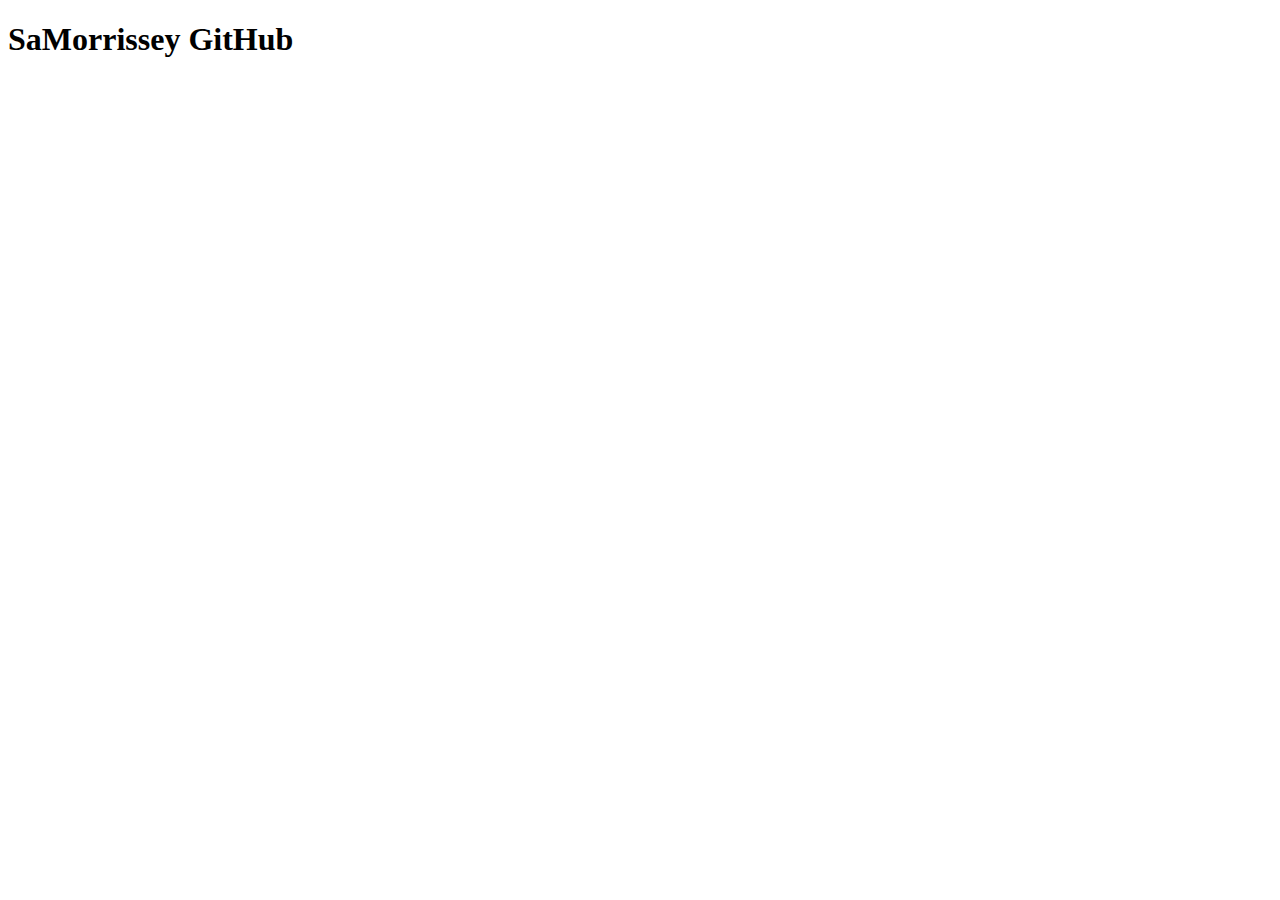
==== index.html @ ce806090 "Add top level index" ====
<!doctype html>
<html>
<head>
<meta charset="utf-8">
<title>SaMorrissey</title>
    <link href="https://fonts.googleapis.com/css?family=Work Sans" rel="stylesheet">
    <link href="https://fonts.googleapis.com/css?family=Crimson Text" rel="stylesheet">
    <link href="css/style.css" rel="stylesheet" type="text/css">
</head>

<body>
    <main id="main">
        
         <header id="title" >
            <h1>SaMorrissey GitHub</h1>
          </header>
    </main>
</body>
</html>
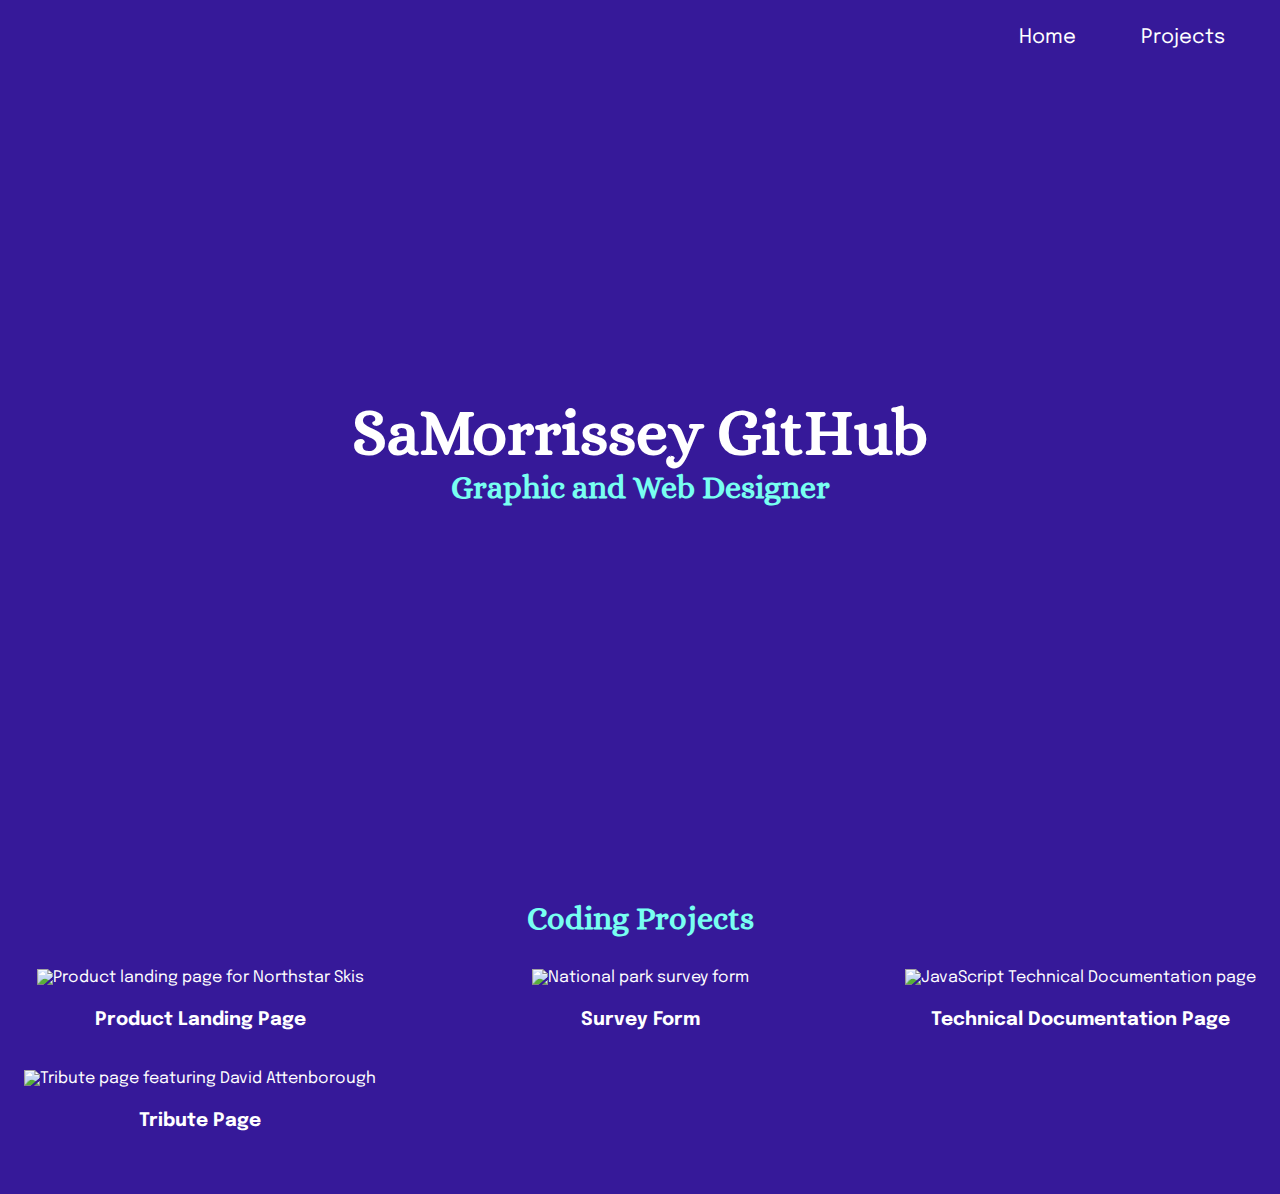
==== commit 0ee77575: "Added CSS file and outline for HTML frame work to begin adding project links." ====
--- a/index.html
+++ b/index.html
@@ -2,18 +2,73 @@
 <html>
 <head>
 <meta charset="utf-8">
-<title>SaMorrissey</title>
-    <link href="https://fonts.googleapis.com/css?family=Work Sans" rel="stylesheet">
-    <link href="https://fonts.googleapis.com/css?family=Crimson Text" rel="stylesheet">
-    <link href="css/style.css" rel="stylesheet" type="text/css">
+<meta name="viewport" content="width=device-width, initial-scale=1.0">
+<meta http-equiv="X-UA-Compatible" content="ie=edge"> 
+<title>SaMorrissey GitHub</title>
+<link href='https://fonts.googleapis.com/css?family=Alice' rel='stylesheet'>
+<link href='https://fonts.googleapis.com/css?family=Epilogue' rel='stylesheet'>
+    <link href="style.css" rel="stylesheet" type="text/css">
 </head>
 
 <body>
-    <main id="main">
-        
-         <header id="title" >
-            <h1>SaMorrissey GitHub</h1>
-          </header>
-    </main>
+
+    <!--Navigation Section-->
+    <nav id="navbar">
+        <ul class="nav-list">
+            <li class="list-item"><span><a href="#welcome-section">Home</a></span></li>
+            <li class="list-item"><span><a href="#projects">Projects</a></span></li>
+            <!-- <li class="list-item"><span><a href="#contact">Contact</a></span></li> -->
+        </ul>
+    </nav>
+
+    <!--Welcome Section-->
+    <section id="welcome-section">
+        <h1>SaMorrissey GitHub</h1>
+        <h2>Graphic and Web Designer</h2>
+    </section>
+
+    <!--Body (Project Section)-->
+    <section id="projects">
+
+        <h2>Coding Projects</h2>
+        <div class="project-container">
+
+        <!--Product Landing Page-->
+        <div class="project-tile">
+            <a href="https://samorrissey.github.io/fcc_product_landing_page/index.html" target="_blank">
+                <img class="project-image" src="resources/northstarSkisPage.JPG" 
+                alt="Product landing page for Northstar Skis" />
+                <span><h3 class="project-title">Product Landing Page</h3></span>
+            </a>
+        </div>
+    
+        <!--Survey Form-->
+        <div class="project-tile">
+            <a href="https://samorrissey.github.io/fcc_survey_form/index.html" target="_blank">
+                <img class="project-image" src="resources/surveyPage.JPG" alt="National park survey form" />
+                <span><h3 class="project-title">Survey Form</h3></span>
+            </a>
+        </div>
+    
+        <!--Technical Documentation Page-->
+        <div class="project-tile">
+            <a href="https://samorrissey.github.io/fcc_technical_documentation_page/index.html" target="_blank">
+                <img class="project-image" src="resources/technicalDocumentationPage.JPG" 
+                alt="JavaScript Technical Documentation page" />
+                <span><h3 class="project-title">Technical Documentation Page</h3></span>
+            </a>
+        </div>
+    
+        <!--Tribute Page-->
+        <div class="project-tile">
+            <a href="https://samorrissey.github.io/fcc_tribute_page/index.html" target="_blank">
+                <img class="project-image" src="resources/tributePage.JPG" alt="Tribute page featuring David Attenborough" />
+                <span><h3 class="project-title">Tribute Page</h3></span>
+            </a>
+        </div>
+        </div>
+
+    </section>
+
 </body>
 </html>
--- a/style.css
+++ b/style.css
@@ -0,0 +1,188 @@
+* {
+    box-sizing: border-box; 
+    padding: 0; 
+    margin: 0; 
+}
+
+/*HTML (Universal) Styles*/
+body{
+    background-color: #361999; 
+}
+
+h1 {
+    font-family: 'Alice', Helvetica, sans-serif;
+    color: white; 
+    font-size: 4rem;
+}
+
+h2 {
+    font-family: 'Alice', Helvetica, sans-serif;
+    color: #78FFF1; 
+    font-size: 2rem; 
+}
+
+h3 {
+    color: white;  
+    font-family: 'Epilogue'; 
+}
+
+p {
+    color: white;  
+    font-family: 'Epilogue'; 
+    padding-top: 1rem; 
+    padding-bottom: 1rem;
+    font-size: .5rem;   
+}
+
+a {
+    font-family: 'Epilogue';
+    color: white; 
+    text-decoration: none;
+}
+
+/*Hover Styles*/
+/*Strikethrough hover from Codepen developer tsinemis*/
+span {
+    position: relative;
+    display: block;
+    cursor: pointer;
+  }
+
+span:before, span:after {
+    content: '';
+    position: absolute;
+    width: 0%;
+    height: 1px;
+    top: 50%;
+    margin-top: -0.5px;
+    background: #FF6495; 
+}
+  
+span:before {
+    left: -2.5px;
+}
+
+span:after {
+    right: 2.5px;
+    background: #FF6495; 
+    transition: width 0.8s cubic-bezier(0.22, 0.61, 0.36, 1);
+}
+  
+span:hover:before {
+    background: #FF6495; 
+    width: 100%;
+    transition: width 0.5s cubic-bezier(0.22, 0.61, 0.36, 1);
+}
+  
+span:hover:after {
+    background: transparent;
+    width: 100%;
+    transition: 0s;
+}
+
+/*Navigation Styles*/
+#navbar {
+   background-color: #361999; 
+   color: white; 
+   display: flex;
+   justify-content: flex-end;
+   position: fixed; 
+   font-size: 1.25rem;
+   padding-right: 25px; 
+   width: 100%; 
+   z-index: 99;
+}
+
+.nav-list {
+    list-style-type: none;
+}
+
+.nav-list .list-item {
+    display: inline-block; 
+    padding: 25px 30px; 
+}
+
+/*Masthead (Welcome) Section Styles*/
+#welcome-section {
+    display: flex;
+    flex-direction: column;
+    align-items: center;
+    justify-content: center;
+    width: 100%;
+    height: 100vh; 
+}
+
+/*Project (Body) Section*/
+#projects {
+    text-align: center;
+    display: flex;
+    flex-direction: column;
+    align-items: center;
+    justify-content: center;
+}
+
+#projects h2 {
+    padding-bottom: 2rem;
+}
+
+.project-container {
+    display: grid; 
+    grid-template-columns: repeat(auto-fit, minmax(320px, 1fr));
+    grid-gap: 2.5rem; 
+    width: 100%;
+    margin: 0 auto;   
+    margin-bottom: 4rem;  
+    max-width: 1280px;
+}
+
+.project-image {
+    height: 450px; 
+    width: 100%; 
+    object-fit: cover;
+}
+
+.project-title {
+    margin-top: 1.5rem; 
+}
+
+/*Contact Section*/
+#contact {
+    text-align: center;
+    display: flex;
+    flex-direction: column;
+    align-items: center;
+    justify-content: center;
+}
+
+#contact h2 {
+    padding-bottom: 2rem;
+}
+
+#profile-link {
+    padding-bottom: 3rem; 
+}
+
+/*Media Queries*/
+@media all and (max-width: 975px) {
+    #projects {
+        padding: 6rem 1rem; 
+    }
+    /*height calculation from FCC*/
+    .project-image {
+        height: calc(100% - 5rem); 
+    }
+}
+@media all and (max-width: 480px) {
+  #navbar {
+        justify-content: center;
+    }
+    .nav-list {
+        margin: 0 1rem; 
+    }
+    h2 {
+        font-size: 1.5rem;
+    }
+    .project-container {
+        grid-template-columns: 1fr;
+    }
+}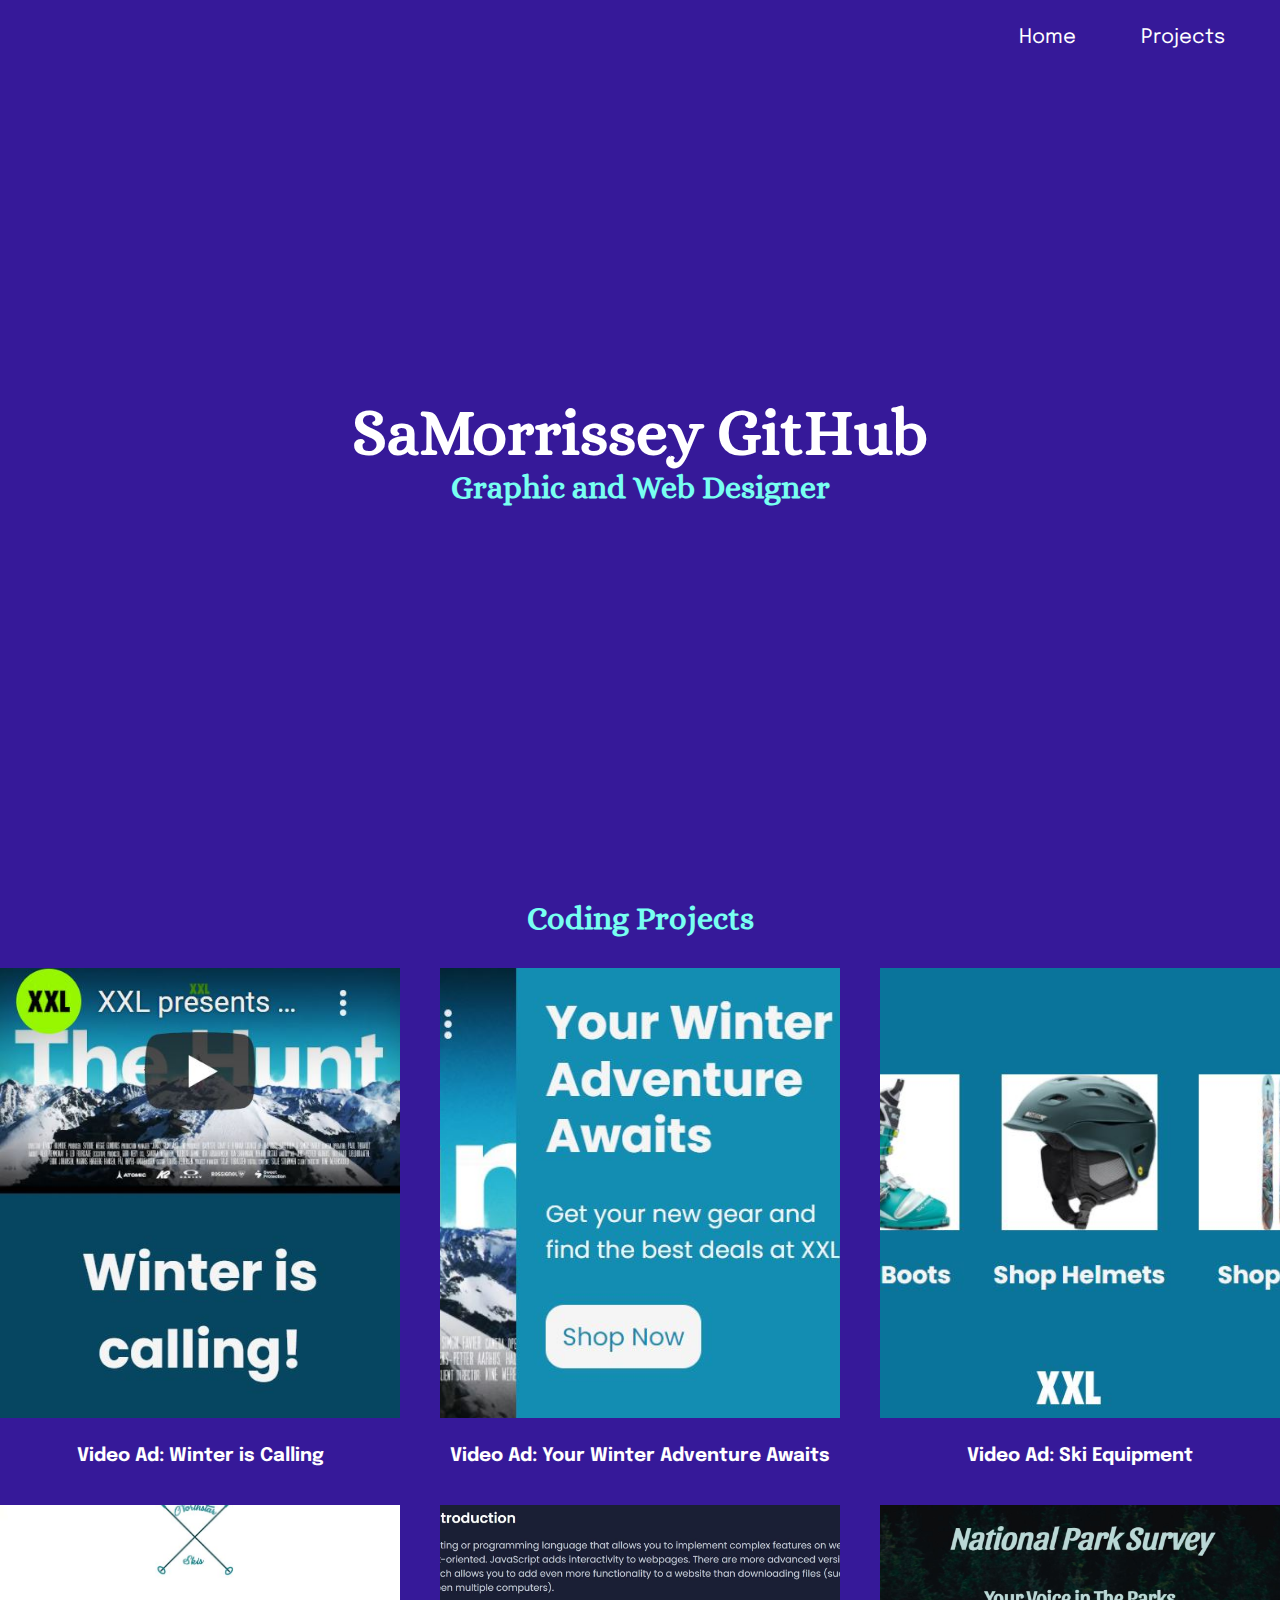
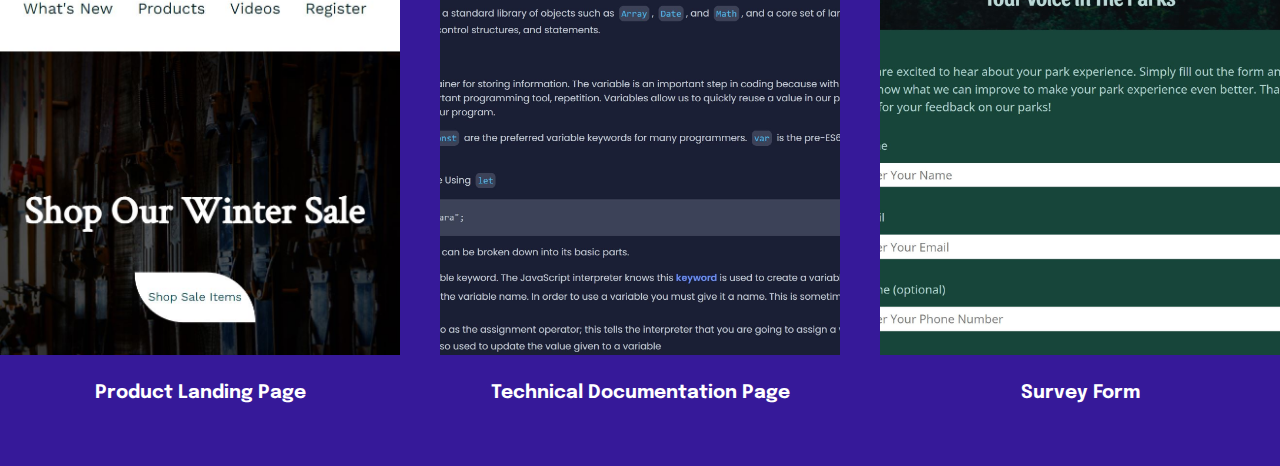
==== commit 4b7f4e55: "added video ad sections and alt tags; need to create links for the ads" ====
--- a/index.html
+++ b/index.html
@@ -32,16 +32,49 @@
 
         <h2>Coding Projects</h2>
         <div class="project-container">
+    
+        <!--Video Ad: Winter is Calling-->
+        <div class="project-tile">
+            <a href="https://samorrissey.github.io/fcc_tribute_page/index.html" target="_blank">
+                <img class="project-image" src="resources/winterIsCalling.JPG" alt="XXL video ad for 'The Hunt' commercial" />
+                <span><h3 class="project-title">Video Ad: Winter is Calling</h3></span>
+            </a>
+        </div>
+
+        <!--Video Ad: Your Winter Adventure Awaits-->
+        <div class="project-tile">
+            <a href="https://samorrissey.github.io/fcc_survey_form/index.html" target="_blank">
+                <img class="project-image" src="resources/yourWinterAdventureAwaits.JPG" alt="XXL video ad for 'The Hunt' commercial" />
+                <span><h3 class="project-title">Video Ad: Your Winter Adventure Awaits</h3></span>
+                </a>
+        </div>
+
+        <!--Video Ad: Shop Ski Equiment-->
+        <div class="project-tile">
+            <a href="https://samorrissey.github.io/fcc_survey_form/index.html" target="_blank">
+                <img class="project-image" src="resources/multishop.JPG" alt="XXL video ad for 'The Hunt' commercial" />
+                <span><h3 class="project-title">Video Ad: Ski Equipment</h3></span>
+                </a>
+        </div>
 
         <!--Product Landing Page-->
         <div class="project-tile">
             <a href="https://samorrissey.github.io/fcc_product_landing_page/index.html" target="_blank">
-                <img class="project-image" src="resources/northstarSkisPage.JPG" 
+                <img class="project-image" src="resources/northstarSkisPage.JPG"
                 alt="Product landing page for Northstar Skis" />
                 <span><h3 class="project-title">Product Landing Page</h3></span>
             </a>
         </div>
     
+        <!--Technical Documentation Page-->
+        <div class="project-tile">
+            <a href="https://samorrissey.github.io/fcc_technical_documentation_page/index.html" target="_blank">
+                <img class="project-image" src="resources/technicalDocumentationPage.JPG"
+                alt="JavaScript Technical Documentation page" />
+                <span><h3 class="project-title">Technical Documentation Page</h3></span>
+            </a>
+        </div>
+
         <!--Survey Form-->
         <div class="project-tile">
             <a href="https://samorrissey.github.io/fcc_survey_form/index.html" target="_blank">
@@ -49,23 +82,7 @@
                 <span><h3 class="project-title">Survey Form</h3></span>
             </a>
         </div>
-    
-        <!--Technical Documentation Page-->
-        <div class="project-tile">
-            <a href="https://samorrissey.github.io/fcc_technical_documentation_page/index.html" target="_blank">
-                <img class="project-image" src="resources/technicalDocumentationPage.JPG" 
-                alt="JavaScript Technical Documentation page" />
-                <span><h3 class="project-title">Technical Documentation Page</h3></span>
-            </a>
-        </div>
-    
-        <!--Tribute Page-->
-        <div class="project-tile">
-            <a href="https://samorrissey.github.io/fcc_tribute_page/index.html" target="_blank">
-                <img class="project-image" src="resources/tributePage.JPG" alt="Tribute page featuring David Attenborough" />
-                <span><h3 class="project-title">Tribute Page</h3></span>
-            </a>
-        </div>
+
         </div>
 
     </section>
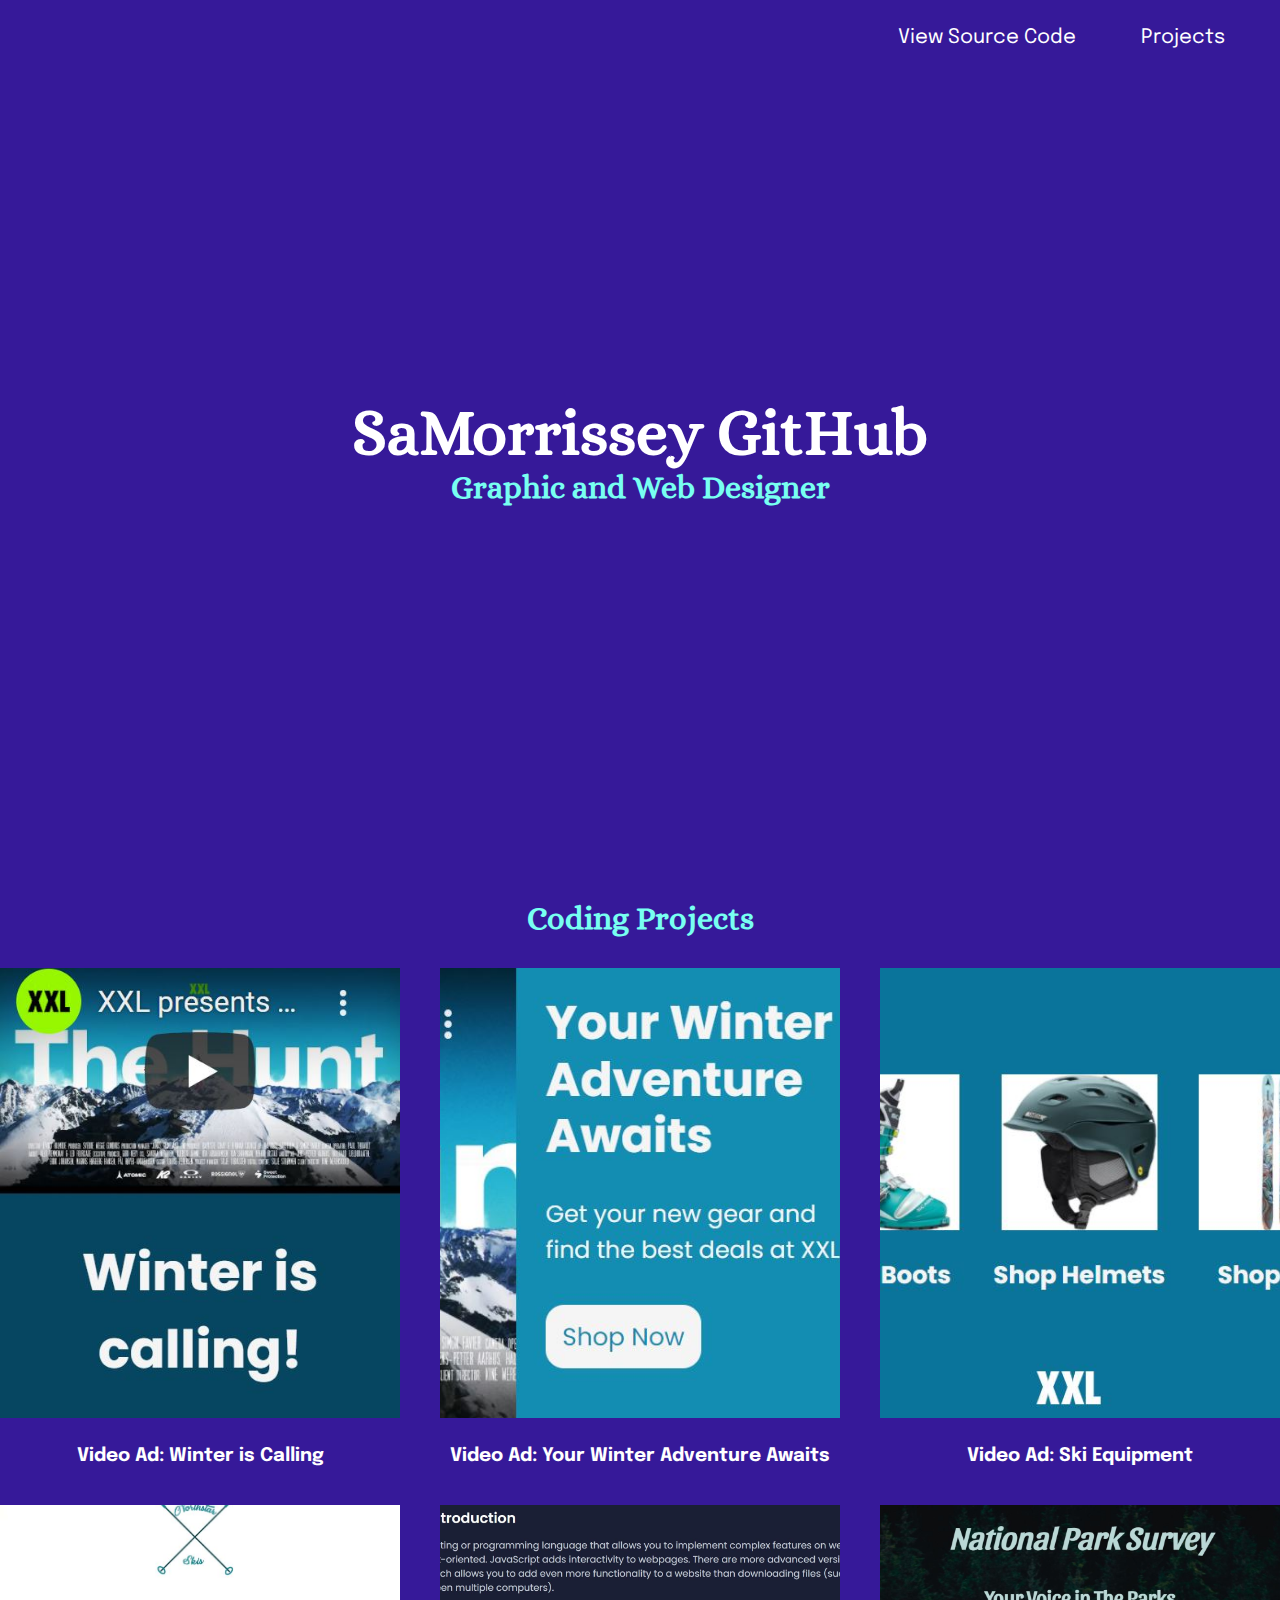
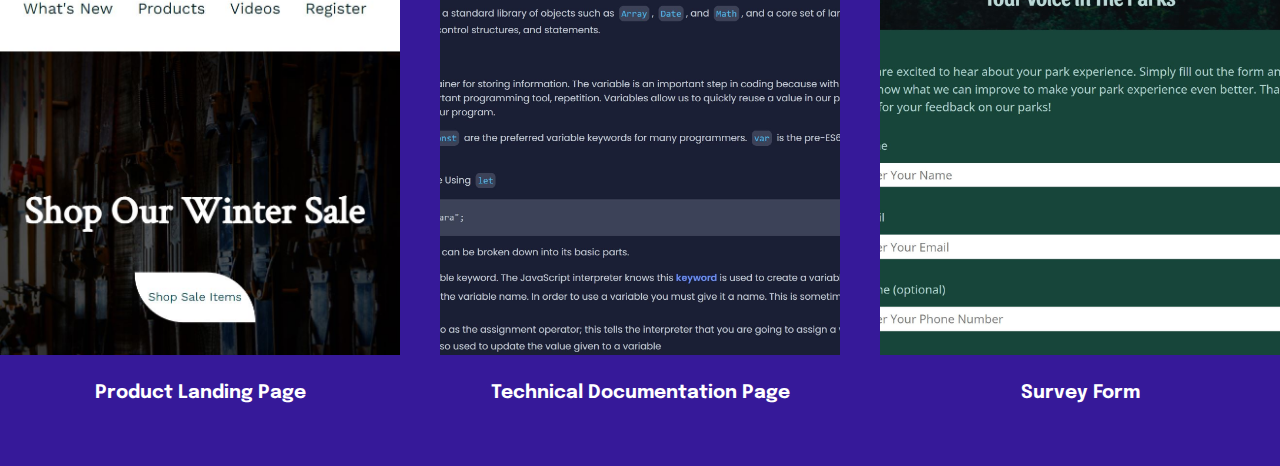
==== commit 2c40593f: "Updated #navbar link and url" ====
--- a/index.html
+++ b/index.html
@@ -15,7 +15,9 @@
     <!--Navigation Section-->
     <nav id="navbar">
         <ul class="nav-list">
-            <li class="list-item"><span><a href="#welcome-section">Home</a></span></li>
+            <li class="list-item"><span>
+                <a href="https://github.com/samorrissey/samorrissey.github.io" target="_blank">
+                    View Source Code</a></span></li>
             <li class="list-item"><span><a href="#projects">Projects</a></span></li>
             <!-- <li class="list-item"><span><a href="#contact">Contact</a></span></li> -->
         </ul>
@@ -33,25 +35,25 @@
         <h2>Coding Projects</h2>
         <div class="project-container">
     
-        <!--Video Ad: Winter is Calling-->
+        <!--Video Ad 1: Winter is Calling-->
         <div class="project-tile">
-            <a href="https://samorrissey.github.io/fcc_tribute_page/index.html" target="_blank">
+            <a href="https://samorrissey.github.io/video_ad1/index3.html" target="_blank">
                 <img class="project-image" src="resources/winterIsCalling.JPG" alt="XXL video ad for 'The Hunt' commercial" />
                 <span><h3 class="project-title">Video Ad: Winter is Calling</h3></span>
             </a>
         </div>
 
-        <!--Video Ad: Your Winter Adventure Awaits-->
+        <!--Video Ad 2: Your Winter Adventure Awaits-->
         <div class="project-tile">
-            <a href="https://samorrissey.github.io/fcc_survey_form/index.html" target="_blank">
+            <a href="https://samorrissey.github.io/video_ad2/index4.html" target="_blank">
                 <img class="project-image" src="resources/yourWinterAdventureAwaits.JPG" alt="XXL video ad for 'The Hunt' commercial" />
                 <span><h3 class="project-title">Video Ad: Your Winter Adventure Awaits</h3></span>
                 </a>
         </div>
 
-        <!--Video Ad: Shop Ski Equiment-->
+        <!--Video Ad 3: Shop Ski Equiment-->
         <div class="project-tile">
-            <a href="https://samorrissey.github.io/fcc_survey_form/index.html" target="_blank">
+            <a href="https://samorrissey.github.io/video_ad3/index5.html" target="_blank">
                 <img class="project-image" src="resources/multishop.JPG" alt="XXL video ad for 'The Hunt' commercial" />
                 <span><h3 class="project-title">Video Ad: Ski Equipment</h3></span>
                 </a>
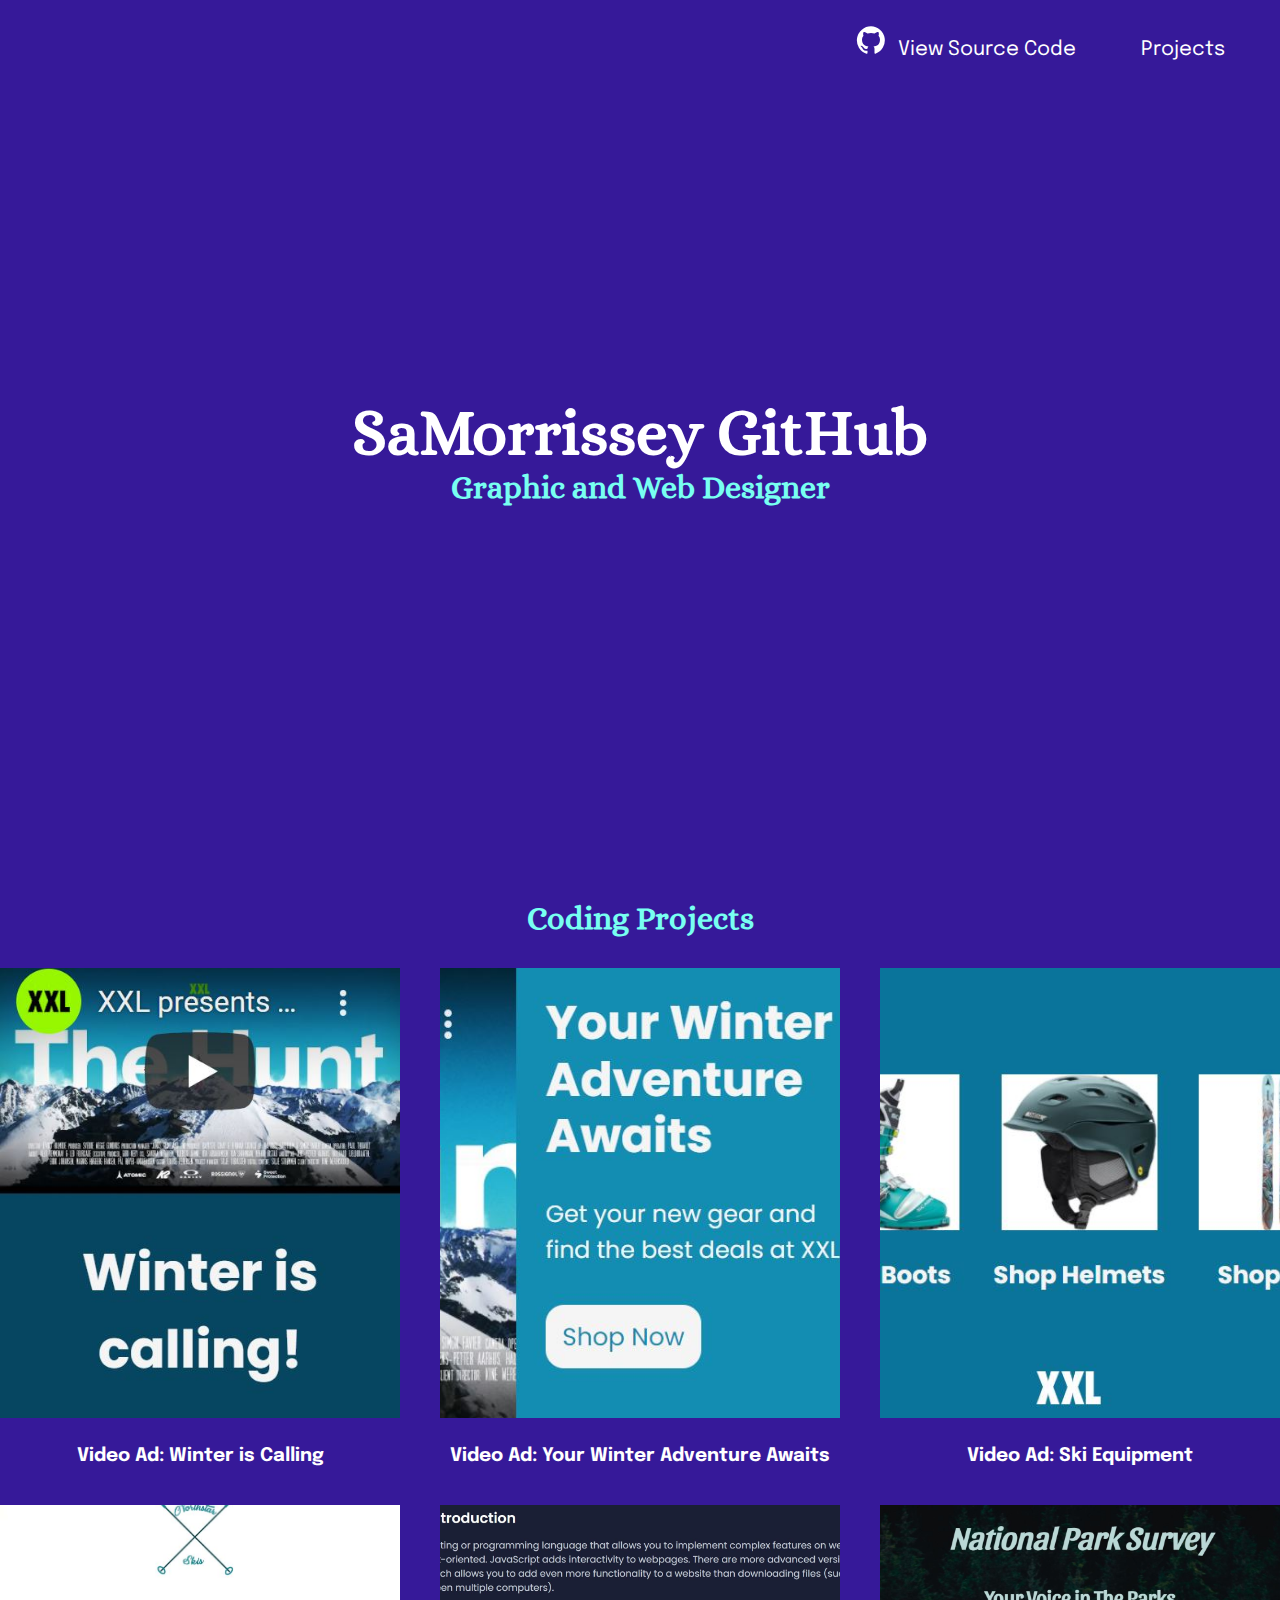
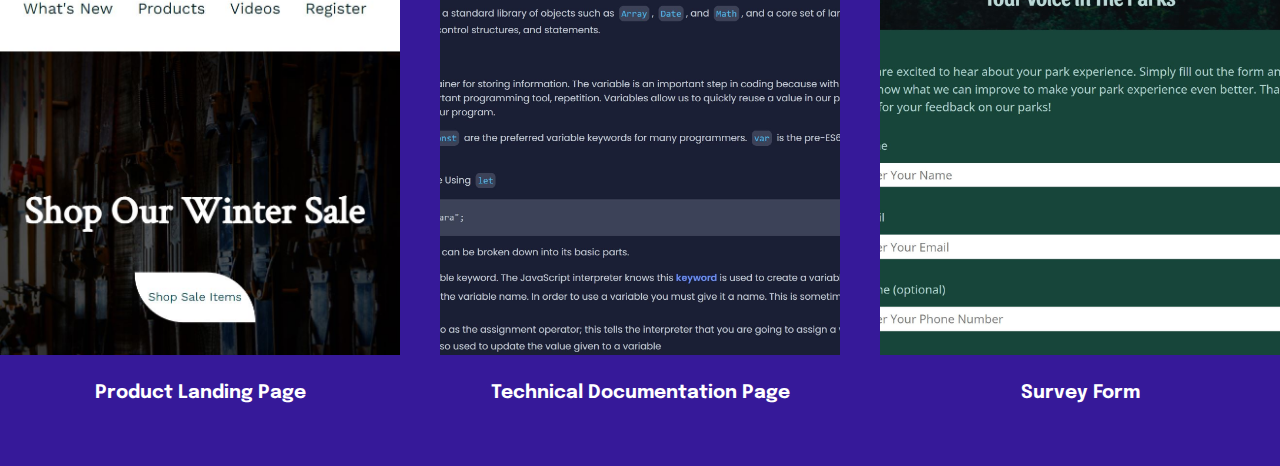
==== commit 7e883555: "added logo and minor styling changes" ====
--- a/index.html
+++ b/index.html
@@ -17,6 +17,11 @@
         <ul class="nav-list">
             <li class="list-item"><span>
                 <a href="https://github.com/samorrissey/samorrissey.github.io" target="_blank">
+                    <svg id="Layer_1" data-name="Layer 1" xmlns="http://www.w3.org/2000/svg" viewBox="0 0 34.61 33.71">
+                        <defs>
+                        <style>.cls-1{fill:#fff;fill-rule:evenodd;}</style></defs>
+                        <path class="cls-1" d="M17.3,1a16.29,16.29,0,0,0-5.15,31.74c.82.15,1.12-.35,1.12-.78s0-1.41,0-2.77C8.71,30.14,7.76,27,7.76,27A4.3,4.3,0,0,0,6,24.59c-1.48-1,.11-1,.11-1a3.46,3.46,0,0,1,2.5,1.68,3.46,3.46,0,0,0,4.74,1.35,3.38,3.38,0,0,1,1-2.17C10.71,24,6.91,22.65,6.91,16.4A6.32,6.32,0,0,1,8.59,12a5.82,5.82,0,0,1,.16-4.31s1.36-.44,4.48,1.67a15.37,15.37,0,0,1,8.15,0c3.11-2.11,4.48-1.67,4.48-1.67A5.82,5.82,0,0,1,26,12a6.32,6.32,0,0,1,1.67,4.37c0,6.26-3.8,7.64-7.43,8a3.92,3.92,0,0,1,1.1,3c0,2.18,0,3.93,0,4.47s.3.94,1.12.78A16.29,16.29,0,0,0,17.3,1Z"/>
+                    </svg>
                     View Source Code</a></span></li>
             <li class="list-item"><span><a href="#projects">Projects</a></span></li>
             <!-- <li class="list-item"><span><a href="#contact">Contact</a></span></li> -->
--- a/style.css
+++ b/style.css
@@ -13,6 +13,7 @@
     font-family: 'Alice', Helvetica, sans-serif;
     color: white; 
     font-size: 4rem;
+    text-align: center;
 }
 
 h2 {
@@ -86,6 +87,8 @@
    color: white; 
    display: flex;
    justify-content: flex-end;
+   align-items: center;
+   align-content: center;
    position: fixed; 
    font-size: 1.25rem;
    padding-right: 25px; 
@@ -98,9 +101,16 @@
 }
 
 .nav-list .list-item {
-    display: inline-block; 
+    display: inline-block;
     padding: 25px 30px; 
 }
+
+svg {
+    height: 30px; 
+    width: 30px; 
+    margin-right: 7px;
+    align-self: center; 
+} 
 
 /*Masthead (Welcome) Section Styles*/
 #welcome-section {
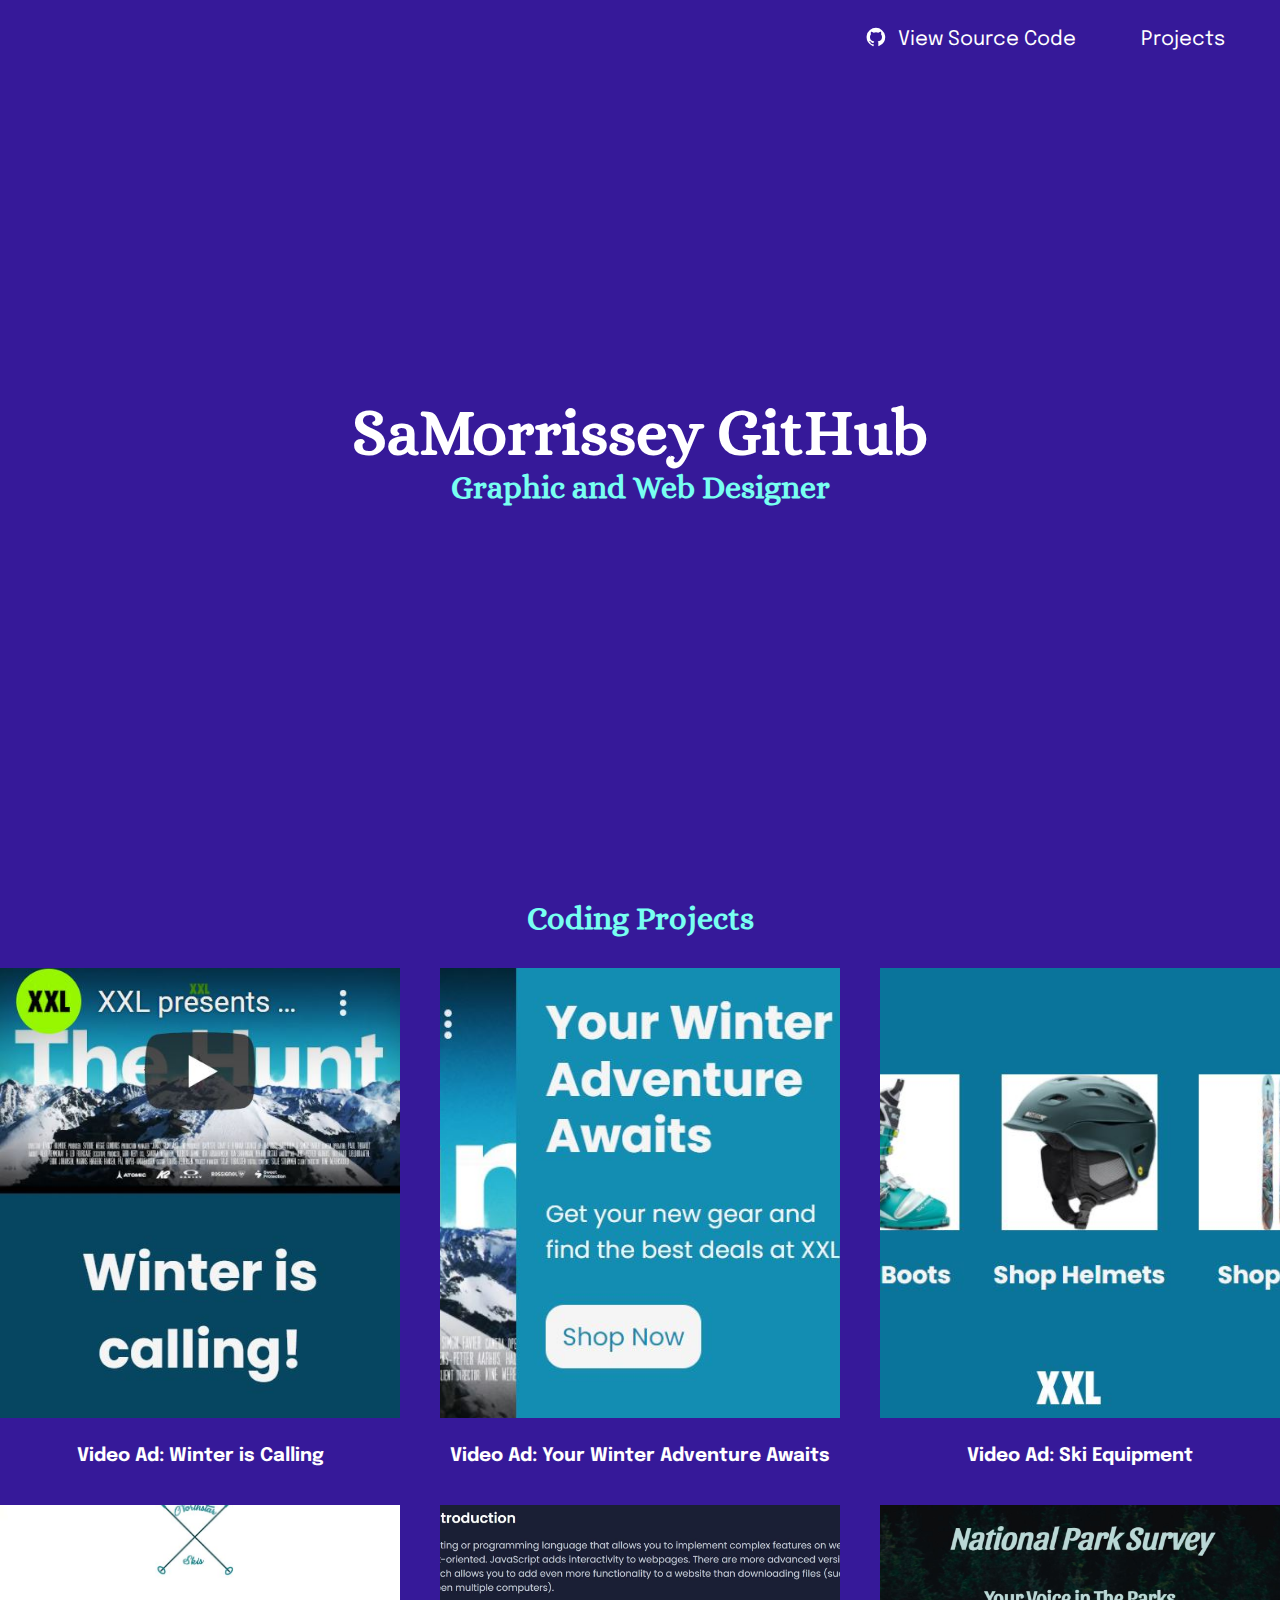
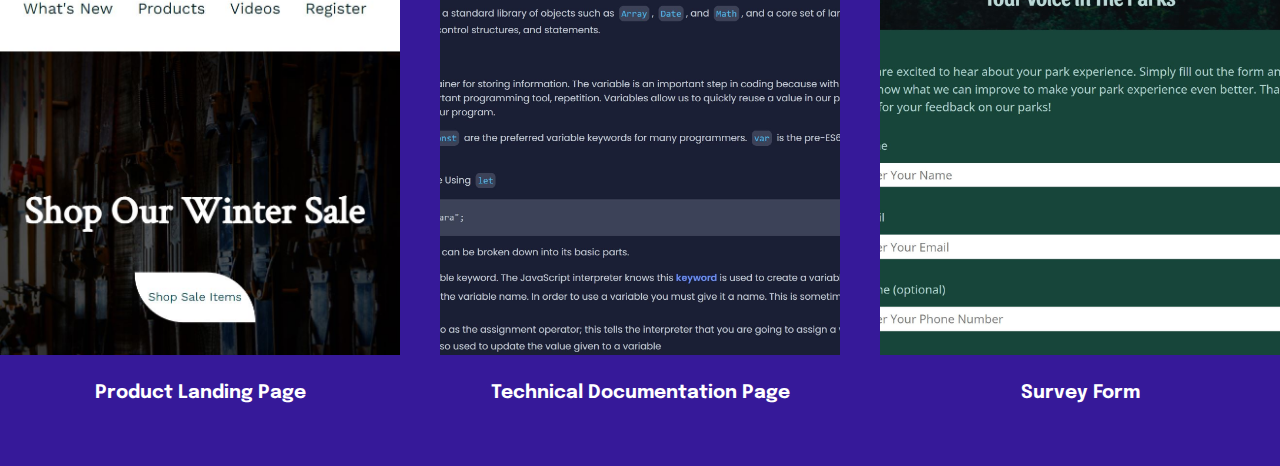
==== commit 9c77d05e: "created new class for GH logo and created styling" ====
--- a/index.html
+++ b/index.html
@@ -15,7 +15,7 @@
     <!--Navigation Section-->
     <nav id="navbar">
         <ul class="nav-list">
-            <li class="list-item"><span>
+            <li class="list-item svg-icon baseline"><span>
                 <a href="https://github.com/samorrissey/samorrissey.github.io" target="_blank">
                     <svg id="Layer_1" data-name="Layer 1" xmlns="http://www.w3.org/2000/svg" viewBox="0 0 34.61 33.71">
                         <defs>
--- a/style.css
+++ b/style.css
@@ -105,12 +105,29 @@
     padding: 25px 30px; 
 }
 
-svg {
+/* svg {
     height: 30px; 
     width: 30px; 
     margin-right: 7px;
     align-self: center; 
-} 
+}  */
+
+
+.svg-icon {
+    display: inline-flex;
+    align-self: center;  
+}
+
+.svg-icon svg {
+    height: 1em; 
+    width: 1em; 
+}
+
+.baseline svg{
+    top: .125rem; 
+    margin-right: 7px; 
+    position: relative; 
+}
 
 /*Masthead (Welcome) Section Styles*/
 #welcome-section {
